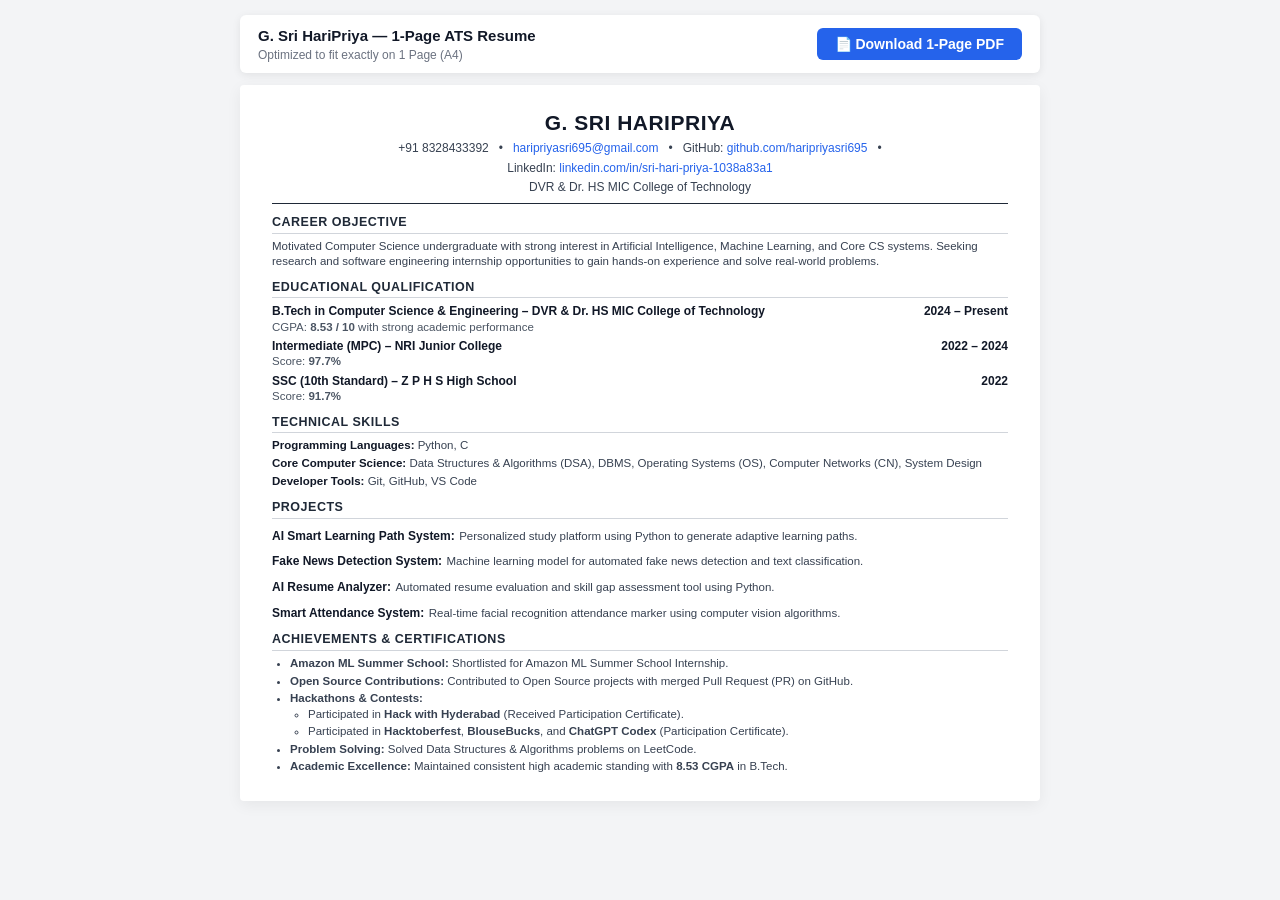
==== resume.html @ 36b1eed8 "Update portfolio and 1-page ATS resume with hackathons and core CS skills" ====
<!DOCTYPE html>
<html lang="en">
<head>
  <meta charset="UTF-8">
  <meta name="viewport" content="width=device-width, initial-scale=1.0">
  <title>G. Sri HariPriya - 1 Page Resume</title>
  <style>
    * {
      box-sizing: border-box;
      margin: 0;
      padding: 0;
    }
    body {
      font-family: 'Segoe UI', Arial, Helvetica, sans-serif;
      color: #111827;
      background-color: #f3f4f6;
      padding: 15px;
      line-height: 1.35;
    }
    .toolbar {
      max-width: 800px;
      margin: 0 auto 12px auto;
      display: flex;
      justify-content: space-between;
      align-items: center;
      background: white;
      padding: 10px 18px;
      border-radius: 6px;
      box-shadow: 0 2px 8px rgba(0,0,0,0.08);
    }
    .btn-download {
      background: #2563eb;
      color: white;
      border: none;
      padding: 8px 18px;
      font-size: 14px;
      font-weight: 600;
      border-radius: 6px;
      cursor: pointer;
      display: flex;
      align-items: center;
      gap: 6px;
    }
    .btn-download:hover {
      background: #1d4ed8;
    }
    .resume-card {
      max-width: 800px;
      margin: 0 auto;
      background: white;
      padding: 24px 32px;
      border-radius: 4px;
      box-shadow: 0 4px 15px rgba(0,0,0,0.06);
    }
    .header {
      text-align: center;
      border-bottom: 1.5px solid #1f2937;
      padding-bottom: 8px;
      margin-bottom: 10px;
    }
    .name {
      font-size: 21px;
      font-weight: 700;
      letter-spacing: 0.5px;
      color: #111827;
      text-transform: uppercase;
      margin-bottom: 3px;
    }
    .contact-info {
      font-size: 12px;
      color: #374151;
      display: flex;
      flex-wrap: wrap;
      justify-content: center;
      gap: 4px 10px;
    }
    .contact-info a {
      color: #2563eb;
      text-decoration: none;
    }
    .section {
      margin-bottom: 9px;
    }
    .section-title {
      font-size: 12.5px;
      font-weight: 700;
      text-transform: uppercase;
      letter-spacing: 0.5px;
      color: #1f2937;
      border-bottom: 1px solid #d1d5db;
      padding-bottom: 2px;
      margin-bottom: 5px;
    }
    .item-header {
      display: flex;
      justify-content: space-between;
      font-size: 12px;
      font-weight: 700;
      color: #111827;
    }
    .item-sub {
      font-size: 11.5px;
      color: #4b5563;
      margin-bottom: 3px;
    }
    ul {
      margin-left: 18px;
    }
    li {
      font-size: 11.5px;
      color: #374151;
      margin-bottom: 2px;
    }
    .skills-p {
      font-size: 11.5px;
      color: #374151;
      margin-bottom: 2.5px;
    }
    .skills-p strong {
      color: #111827;
    }
    .proj-item {
      margin-bottom: 4px;
    }
    .proj-title {
      font-size: 12px;
      font-weight: 700;
      color: #111827;
    }
    .proj-desc {
      font-size: 11.5px;
      color: #374151;
    }

    @media print {
      body {
        background: white;
        padding: 0;
      }
      .toolbar {
        display: none !important;
      }
      .resume-card {
        box-shadow: none;
        padding: 0;
        margin: 0;
        max-width: 100%;
      }
      @page {
        size: A4 portrait;
        margin: 10mm 12mm;
      }
    }
  </style>
</head>
<body>

  <!-- Top Toolbar -->
  <div class="toolbar">
    <div>
      <strong style="color: #111827; font-size: 15px;">G. Sri HariPriya — 1-Page ATS Resume</strong>
      <div style="font-size: 12px; color: #6b7280;">Optimized to fit exactly on 1 Page (A4)</div>
    </div>
    <button class="btn-download" onclick="window.print()">
      📄 Download 1-Page PDF
    </button>
  </div>

  <!-- Main Resume Content (Exact 1-Page Layout) -->
  <div class="resume-card">
    <div class="header">
      <div class="name">G. Sri HariPriya</div>
      <div class="contact-info">
        <span>+91 8328433392</span>
        <span>•</span>
        <span><a href="mailto:haripriyasri695@gmail.com">haripriyasri695@gmail.com</a></span>
        <span>•</span>
        <span>GitHub: <a href="https://github.com/haripriyasri695" target="_blank">github.com/haripriyasri695</a></span>
        <span>•</span>
        <span>LinkedIn: <a href="https://www.linkedin.com/in/sri-hari-priya-1038a83a1" target="_blank">linkedin.com/in/sri-hari-priya-1038a83a1</a></span>
      </div>
      <div class="contact-info" style="margin-top: 2px;">
        <span>DVR & Dr. HS MIC College of Technology</span>
      </div>
    </div>

    <!-- Career Objective -->
    <div class="section">
      <div class="section-title">Career Objective</div>
      <p style="font-size: 11.5px; color: #374151;">
        Motivated Computer Science undergraduate with strong interest in Artificial Intelligence, Machine Learning, and Core CS systems. Seeking research and software engineering internship opportunities to gain hands-on experience and solve real-world problems.
      </p>
    </div>

    <!-- Education -->
    <div class="section">
      <div class="section-title">Educational Qualification</div>
      <div class="item-header">
        <span>B.Tech in Computer Science & Engineering – DVR & Dr. HS MIC College of Technology</span>
        <span>2024 – Present</span>
      </div>
      <div class="item-sub">CGPA: <strong>8.53 / 10</strong> with strong academic performance</div>

      <div class="item-header" style="margin-top: 3px;">
        <span>Intermediate (MPC) – NRI Junior College</span>
        <span>2022 – 2024</span>
      </div>
      <div class="item-sub">Score: <strong>97.7%</strong></div>

      <div class="item-header" style="margin-top: 3px;">
        <span>SSC (10th Standard) – Z P H S High School</span>
        <span>2022</span>
      </div>
      <div class="item-sub">Score: <strong>91.7%</strong></div>
    </div>

    <!-- Technical Skills -->
    <div class="section">
      <div class="section-title">Technical Skills</div>
      <p class="skills-p"><strong>Programming Languages:</strong> Python, C</p>
      <p class="skills-p"><strong>Core Computer Science:</strong> Data Structures & Algorithms (DSA), DBMS, Operating Systems (OS), Computer Networks (CN), System Design</p>
      <p class="skills-p"><strong>Developer Tools:</strong> Git, GitHub, VS Code</p>
    </div>

    <!-- Projects -->
    <div class="section">
      <div class="section-title">Projects</div>
      <div class="proj-item">
        <span class="proj-title">AI Smart Learning Path System:</span>
        <span class="proj-desc"> Personalized study platform using Python to generate adaptive learning paths.</span>
      </div>
      <div class="proj-item">
        <span class="proj-title">Fake News Detection System:</span>
        <span class="proj-desc"> Machine learning model for automated fake news detection and text classification.</span>
      </div>
      <div class="proj-item">
        <span class="proj-title">AI Resume Analyzer:</span>
        <span class="proj-desc"> Automated resume evaluation and skill gap assessment tool using Python.</span>
      </div>
      <div class="proj-item">
        <span class="proj-title">Smart Attendance System:</span>
        <span class="proj-desc"> Real-time facial recognition attendance marker using computer vision algorithms.</span>
      </div>
    </div>

    <!-- Achievements & Hackathons -->
    <div class="section" style="margin-bottom: 0;">
      <div class="section-title">Achievements & Certifications</div>
      <ul>
        <li><strong>Amazon ML Summer School:</strong> Shortlisted for Amazon ML Summer School Internship.</li>
        <li><strong>Open Source Contributions:</strong> Contributed to Open Source projects with merged Pull Request (PR) on GitHub.</li>
        <li><strong>Hackathons & Contests:</strong>
          <ul>
            <li>Participated in <strong>Hack with Hyderabad</strong> (Received Participation Certificate).</li>
            <li>Participated in <strong>Hacktoberfest</strong>, <strong>BlouseBucks</strong>, and <strong>ChatGPT Codex</strong> (Participation Certificate).</li>
          </ul>
        </li>
        <li><strong>Problem Solving:</strong> Solved Data Structures & Algorithms problems on LeetCode.</li>
        <li><strong>Academic Excellence:</strong> Maintained consistent high academic standing with <strong>8.53 CGPA</strong> in B.Tech.</li>
      </ul>
    </div>
  </div>

</body>
</html>
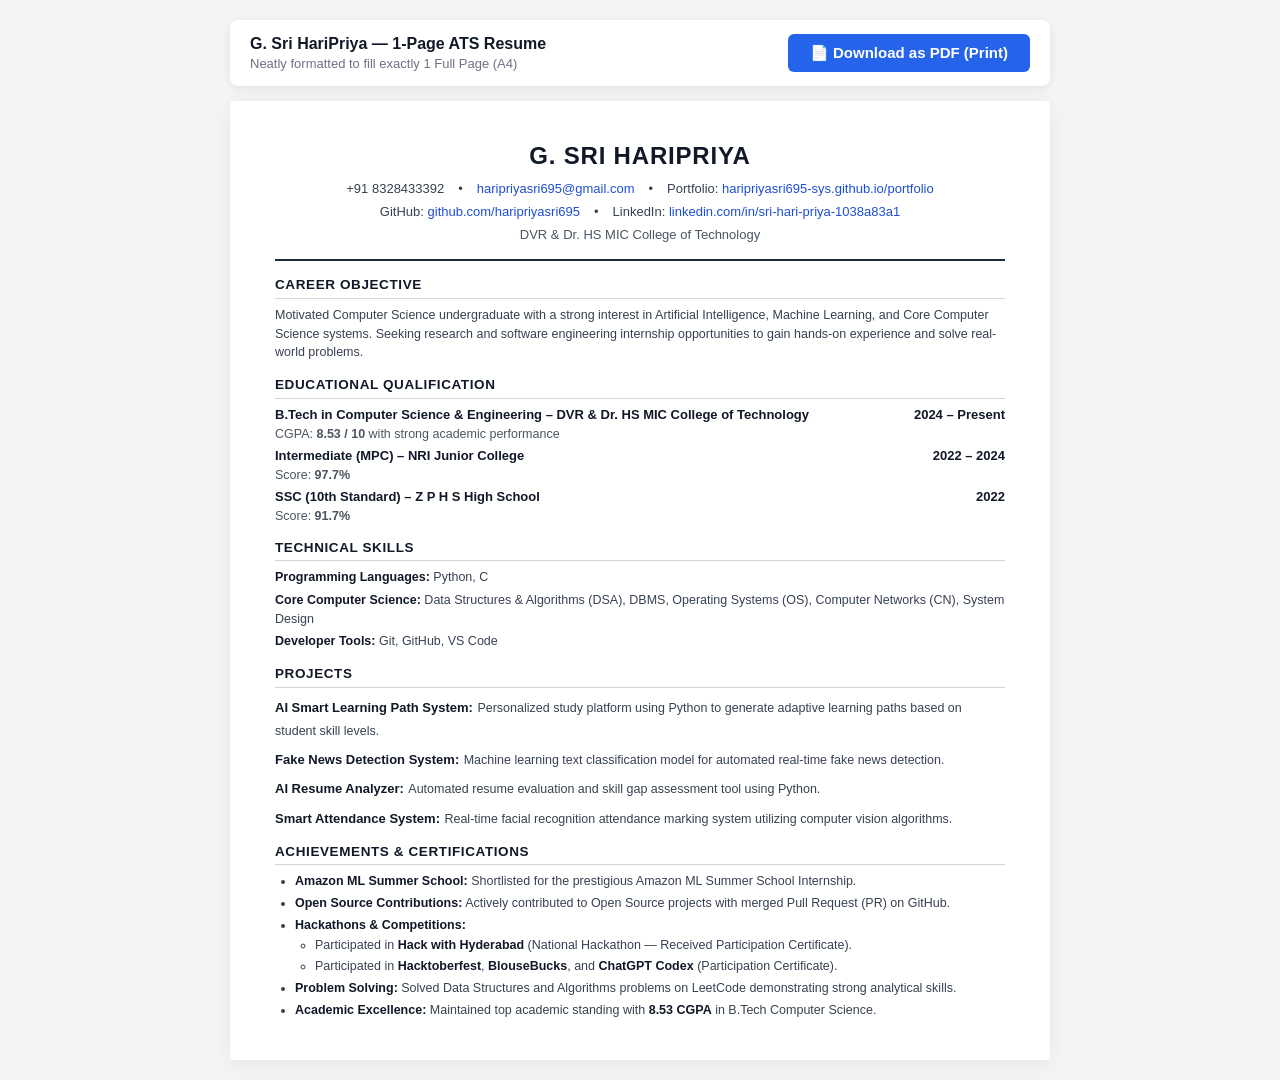
==== commit 46ee266e: "Update resume with live portfolio link and comfortable full page layout" ====
--- a/resume.html
+++ b/resume.html
@@ -3,7 +3,7 @@
 <head>
   <meta charset="UTF-8">
   <meta name="viewport" content="width=device-width, initial-scale=1.0">
-  <title>G. Sri HariPriya - 1 Page Resume</title>
+  <title>G. Sri HariPriya - Resume</title>
   <style>
     * {
       box-sizing: border-box;
@@ -11,125 +11,139 @@
       padding: 0;
     }
     body {
-      font-family: 'Segoe UI', Arial, Helvetica, sans-serif;
+      font-family: 'Calibri', 'Segoe UI', Arial, sans-serif;
       color: #111827;
       background-color: #f3f4f6;
-      padding: 15px;
-      line-height: 1.35;
+      padding: 20px 10px;
+      line-height: 1.45;
     }
     .toolbar {
-      max-width: 800px;
-      margin: 0 auto 12px auto;
+      max-width: 820px;
+      margin: 0 auto 15px auto;
       display: flex;
       justify-content: space-between;
       align-items: center;
       background: white;
-      padding: 10px 18px;
-      border-radius: 6px;
-      box-shadow: 0 2px 8px rgba(0,0,0,0.08);
+      padding: 12px 20px;
+      border-radius: 8px;
+      box-shadow: 0 2px 10px rgba(0,0,0,0.08);
     }
     .btn-download {
       background: #2563eb;
       color: white;
       border: none;
-      padding: 8px 18px;
-      font-size: 14px;
+      padding: 10px 22px;
+      font-size: 15px;
       font-weight: 600;
       border-radius: 6px;
       cursor: pointer;
       display: flex;
       align-items: center;
-      gap: 6px;
+      gap: 8px;
+      transition: background 0.2s;
     }
     .btn-download:hover {
       background: #1d4ed8;
     }
     .resume-card {
-      max-width: 800px;
+      max-width: 820px;
       margin: 0 auto;
       background: white;
-      padding: 24px 32px;
+      padding: 38px 45px;
       border-radius: 4px;
-      box-shadow: 0 4px 15px rgba(0,0,0,0.06);
+      box-shadow: 0 4px 20px rgba(0,0,0,0.06);
     }
     .header {
       text-align: center;
-      border-bottom: 1.5px solid #1f2937;
-      padding-bottom: 8px;
-      margin-bottom: 10px;
+      border-bottom: 2px solid #1f2937;
+      padding-bottom: 12px;
+      margin-bottom: 14px;
     }
     .name {
-      font-size: 21px;
-      font-weight: 700;
-      letter-spacing: 0.5px;
+      font-size: 24px;
+      font-weight: 700;
+      letter-spacing: 0.8px;
       color: #111827;
       text-transform: uppercase;
-      margin-bottom: 3px;
+      margin-bottom: 6px;
     }
     .contact-info {
-      font-size: 12px;
+      font-size: 13px;
       color: #374151;
       display: flex;
       flex-wrap: wrap;
       justify-content: center;
-      gap: 4px 10px;
+      align-items: center;
+      gap: 6px 14px;
+      margin-bottom: 3px;
     }
     .contact-info a {
-      color: #2563eb;
+      color: #1d4ed8;
       text-decoration: none;
+      font-weight: 500;
+    }
+    .contact-info a:hover {
+      text-decoration: underline;
     }
     .section {
-      margin-bottom: 9px;
+      margin-bottom: 13px;
     }
     .section-title {
-      font-size: 12.5px;
+      font-size: 13.5px;
       font-weight: 700;
       text-transform: uppercase;
-      letter-spacing: 0.5px;
-      color: #1f2937;
-      border-bottom: 1px solid #d1d5db;
-      padding-bottom: 2px;
-      margin-bottom: 5px;
+      letter-spacing: 0.6px;
+      color: #111827;
+      border-bottom: 1.5px solid #d1d5db;
+      padding-bottom: 3px;
+      margin-bottom: 7px;
     }
     .item-header {
       display: flex;
       justify-content: space-between;
-      font-size: 12px;
+      font-size: 13px;
       font-weight: 700;
       color: #111827;
     }
     .item-sub {
-      font-size: 11.5px;
+      font-size: 12.5px;
       color: #4b5563;
-      margin-bottom: 3px;
+      margin-bottom: 4px;
+    }
+    .skills-p {
+      font-size: 12.5px;
+      color: #374151;
+      margin-bottom: 4px;
+      line-height: 1.5;
+    }
+    .skills-p strong {
+      color: #111827;
+      font-weight: 700;
+    }
+    .proj-item {
+      margin-bottom: 6px;
+      line-height: 1.45;
+    }
+    .proj-title {
+      font-size: 13px;
+      font-weight: 700;
+      color: #111827;
+    }
+    .proj-desc {
+      font-size: 12.5px;
+      color: #374151;
     }
     ul {
-      margin-left: 18px;
+      margin-left: 20px;
     }
     li {
-      font-size: 11.5px;
-      color: #374151;
-      margin-bottom: 2px;
-    }
-    .skills-p {
-      font-size: 11.5px;
-      color: #374151;
-      margin-bottom: 2.5px;
-    }
-    .skills-p strong {
-      color: #111827;
-    }
-    .proj-item {
-      margin-bottom: 4px;
-    }
-    .proj-title {
-      font-size: 12px;
-      font-weight: 700;
-      color: #111827;
-    }
-    .proj-desc {
-      font-size: 11.5px;
-      color: #374151;
+      font-size: 12.5px;
+      color: #374151;
+      margin-bottom: 3.5px;
+      line-height: 1.45;
+    }
+    li strong {
+      color: #111827;
     }
 
     @media print {
@@ -148,7 +162,7 @@
       }
       @page {
         size: A4 portrait;
-        margin: 10mm 12mm;
+        margin: 11mm 13mm;
       }
     }
   </style>
@@ -158,16 +172,17 @@
   <!-- Top Toolbar -->
   <div class="toolbar">
     <div>
-      <strong style="color: #111827; font-size: 15px;">G. Sri HariPriya — 1-Page ATS Resume</strong>
-      <div style="font-size: 12px; color: #6b7280;">Optimized to fit exactly on 1 Page (A4)</div>
+      <strong style="color: #111827; font-size: 16px;">G. Sri HariPriya — 1-Page ATS Resume</strong>
+      <div style="font-size: 13px; color: #6b7280;">Neatly formatted to fill exactly 1 Full Page (A4)</div>
     </div>
     <button class="btn-download" onclick="window.print()">
-      📄 Download 1-Page PDF
+      📄 Download as PDF (Print)
     </button>
   </div>
 
-  <!-- Main Resume Content (Exact 1-Page Layout) -->
+  <!-- Main Resume Card -->
   <div class="resume-card">
+    <!-- Header -->
     <div class="header">
       <div class="name">G. Sri HariPriya</div>
       <div class="contact-info">
@@ -175,11 +190,14 @@
         <span>•</span>
         <span><a href="mailto:haripriyasri695@gmail.com">haripriyasri695@gmail.com</a></span>
         <span>•</span>
+        <span>Portfolio: <a href="https://haripriyasri695-sys.github.io/portfolio/" target="_blank">haripriyasri695-sys.github.io/portfolio</a></span>
+      </div>
+      <div class="contact-info" style="margin-top: 4px;">
         <span>GitHub: <a href="https://github.com/haripriyasri695" target="_blank">github.com/haripriyasri695</a></span>
         <span>•</span>
         <span>LinkedIn: <a href="https://www.linkedin.com/in/sri-hari-priya-1038a83a1" target="_blank">linkedin.com/in/sri-hari-priya-1038a83a1</a></span>
       </div>
-      <div class="contact-info" style="margin-top: 2px;">
+      <div class="contact-info" style="margin-top: 4px; color: #4b5563;">
         <span>DVR & Dr. HS MIC College of Technology</span>
       </div>
     </div>
@@ -187,8 +205,8 @@
     <!-- Career Objective -->
     <div class="section">
       <div class="section-title">Career Objective</div>
-      <p style="font-size: 11.5px; color: #374151;">
-        Motivated Computer Science undergraduate with strong interest in Artificial Intelligence, Machine Learning, and Core CS systems. Seeking research and software engineering internship opportunities to gain hands-on experience and solve real-world problems.
+      <p style="font-size: 12.5px; color: #374151; line-height: 1.5;">
+        Motivated Computer Science undergraduate with a strong interest in Artificial Intelligence, Machine Learning, and Core Computer Science systems. Seeking research and software engineering internship opportunities to gain hands-on experience and solve real-world problems.
       </p>
     </div>
 
@@ -201,13 +219,13 @@
       </div>
       <div class="item-sub">CGPA: <strong>8.53 / 10</strong> with strong academic performance</div>
 
-      <div class="item-header" style="margin-top: 3px;">
+      <div class="item-header" style="margin-top: 4px;">
         <span>Intermediate (MPC) – NRI Junior College</span>
         <span>2022 – 2024</span>
       </div>
       <div class="item-sub">Score: <strong>97.7%</strong></div>
 
-      <div class="item-header" style="margin-top: 3px;">
+      <div class="item-header" style="margin-top: 4px;">
         <span>SSC (10th Standard) – Z P H S High School</span>
         <span>2022</span>
       </div>
@@ -227,11 +245,11 @@
       <div class="section-title">Projects</div>
       <div class="proj-item">
         <span class="proj-title">AI Smart Learning Path System:</span>
-        <span class="proj-desc"> Personalized study platform using Python to generate adaptive learning paths.</span>
+        <span class="proj-desc"> Personalized study platform using Python to generate adaptive learning paths based on student skill levels.</span>
       </div>
       <div class="proj-item">
         <span class="proj-title">Fake News Detection System:</span>
-        <span class="proj-desc"> Machine learning model for automated fake news detection and text classification.</span>
+        <span class="proj-desc"> Machine learning text classification model for automated real-time fake news detection.</span>
       </div>
       <div class="proj-item">
         <span class="proj-title">AI Resume Analyzer:</span>
@@ -239,7 +257,7 @@
       </div>
       <div class="proj-item">
         <span class="proj-title">Smart Attendance System:</span>
-        <span class="proj-desc"> Real-time facial recognition attendance marker using computer vision algorithms.</span>
+        <span class="proj-desc"> Real-time facial recognition attendance marking system utilizing computer vision algorithms.</span>
       </div>
     </div>
 
@@ -247,16 +265,16 @@
     <div class="section" style="margin-bottom: 0;">
       <div class="section-title">Achievements & Certifications</div>
       <ul>
-        <li><strong>Amazon ML Summer School:</strong> Shortlisted for Amazon ML Summer School Internship.</li>
-        <li><strong>Open Source Contributions:</strong> Contributed to Open Source projects with merged Pull Request (PR) on GitHub.</li>
-        <li><strong>Hackathons & Contests:</strong>
-          <ul>
-            <li>Participated in <strong>Hack with Hyderabad</strong> (Received Participation Certificate).</li>
+        <li><strong>Amazon ML Summer School:</strong> Shortlisted for the prestigious Amazon ML Summer School Internship.</li>
+        <li><strong>Open Source Contributions:</strong> Actively contributed to Open Source projects with merged Pull Request (PR) on GitHub.</li>
+        <li><strong>Hackathons & Competitions:</strong>
+          <ul style="margin-top: 2px;">
+            <li>Participated in <strong>Hack with Hyderabad</strong> (National Hackathon — Received Participation Certificate).</li>
             <li>Participated in <strong>Hacktoberfest</strong>, <strong>BlouseBucks</strong>, and <strong>ChatGPT Codex</strong> (Participation Certificate).</li>
           </ul>
         </li>
-        <li><strong>Problem Solving:</strong> Solved Data Structures & Algorithms problems on LeetCode.</li>
-        <li><strong>Academic Excellence:</strong> Maintained consistent high academic standing with <strong>8.53 CGPA</strong> in B.Tech.</li>
+        <li><strong>Problem Solving:</strong> Solved Data Structures and Algorithms problems on LeetCode demonstrating strong analytical skills.</li>
+        <li><strong>Academic Excellence:</strong> Maintained top academic standing with <strong>8.53 CGPA</strong> in B.Tech Computer Science.</li>
       </ul>
     </div>
   </div>
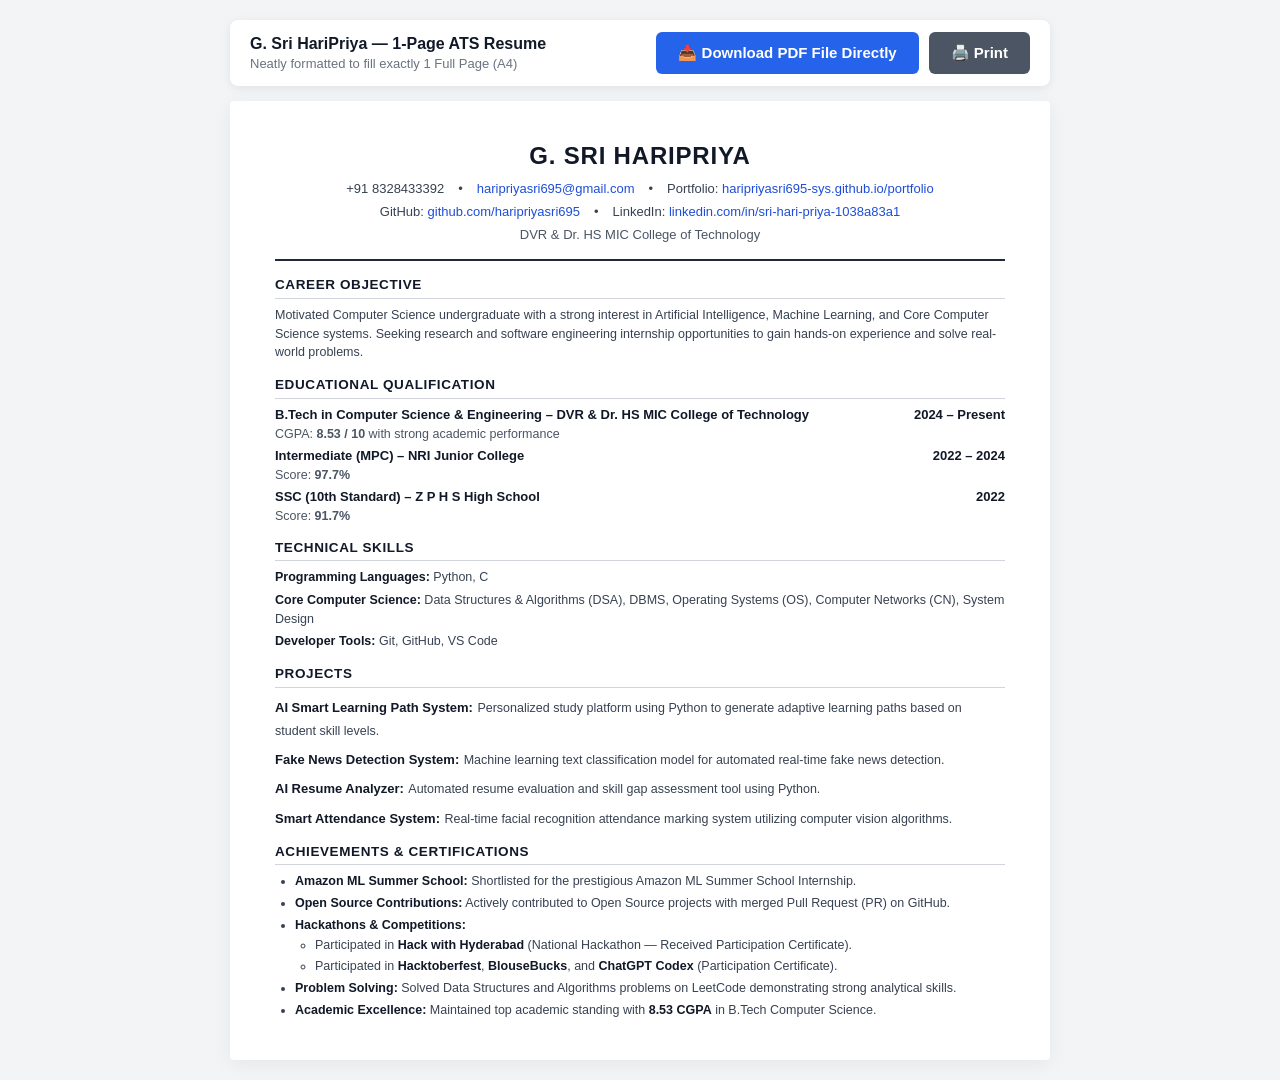
==== commit 897ac17e: "Update resume download button with direct PDF file download link" ====
--- a/resume.html
+++ b/resume.html
@@ -175,9 +175,14 @@
       <strong style="color: #111827; font-size: 16px;">G. Sri HariPriya — 1-Page ATS Resume</strong>
       <div style="font-size: 13px; color: #6b7280;">Neatly formatted to fill exactly 1 Full Page (A4)</div>
     </div>
-    <button class="btn-download" onclick="window.print()">
-      📄 Download as PDF (Print)
-    </button>
+    <div style="display: flex; gap: 10px;">
+      <a href="Sri_HariPriya_Resume.pdf" download="Sri_HariPriya_Resume.pdf" class="btn-download" style="text-decoration: none;">
+        📥 Download PDF File Directly
+      </a>
+      <button class="btn-download" style="background: #4b5563;" onclick="window.print()">
+        🖨️ Print
+      </button>
+    </div>
   </div>
 
   <!-- Main Resume Card -->
